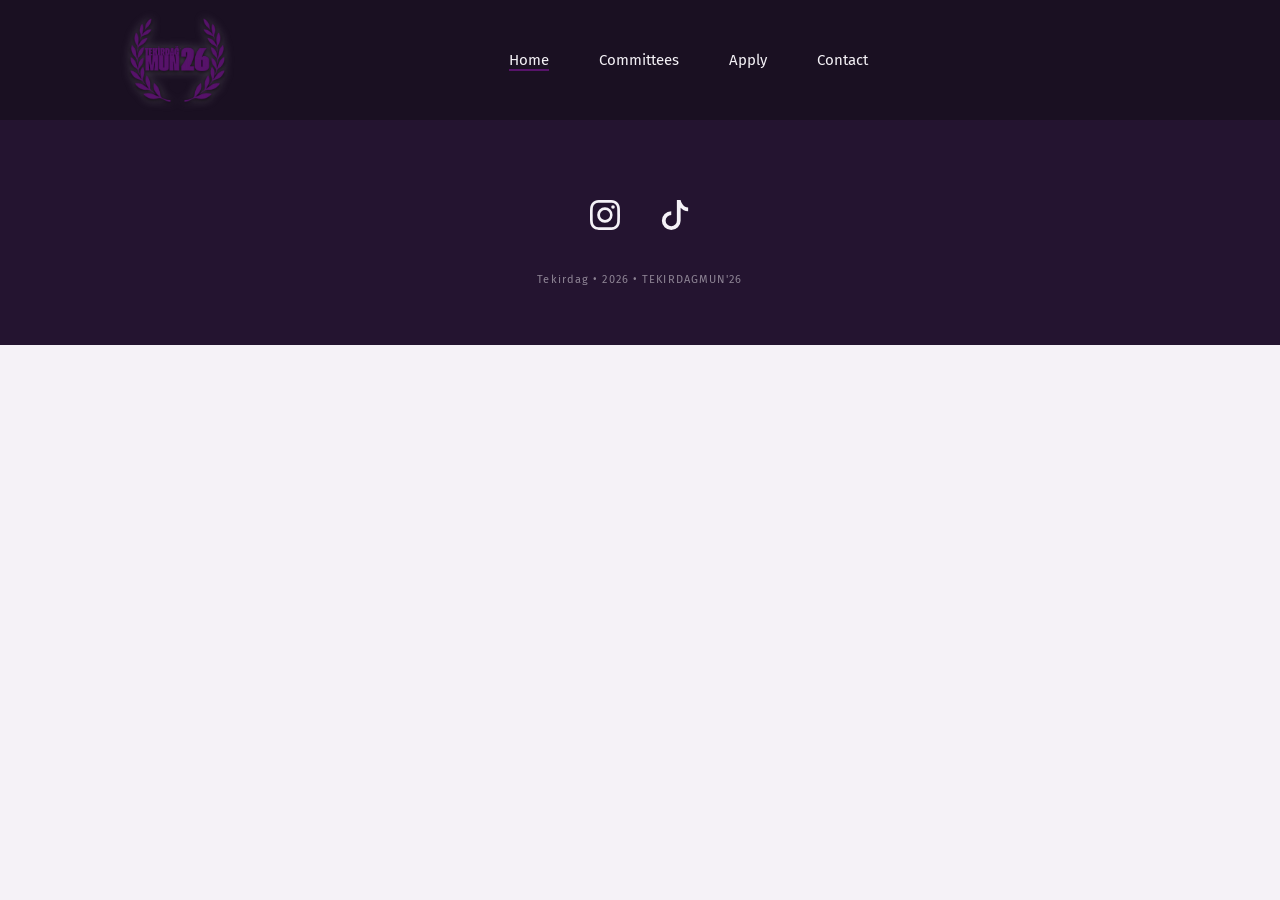
==== accommodation.html @ 0ed14a00 "accommodation.html eklendi" ====
<!DOCTYPE html>
<html lang="en">
<head>
    <meta charset="UTF-8">
    <meta name="viewport" content="width=device-width, initial-scale=1.0">
    <title>TEKIRDAGMUN'26 | Accommodation</title>
    <link rel="stylesheet" href="style/style.css">
    <link rel="icon" href="img/tekirdagmun26_logo.png" type="image/x-icon">
</head>
<body>
        <!-- Overlay Start -->
     <div class="overlay" id="overlay">

    <div class="overlay-box">

        <button class="close-btn" id="closeOverlay">
            ✕
        </button>

        <h2>İletişim Bilgileri</h2>

        <div class="info">

            <div class="info-item">
                Secretary General- Mehmet Emre Battal <br>
                📞 +90 501 342 05 <div style="display: none;">x</div> 99
            </div>

            <div class="info-item">
                Director General- Elif Naz Sarı <br>
                📞 +90 545 835 46 <div style="display: none;">x</div> 45
            </div>

            <div class="info-item">
                Head of PR Maya- Ela Celebci <br>
                📞 +90 541 474 72 <div style="display: none;">x</div> 34
            </div>

            <div class="info-item">
                ✉️ tekmodelunitednations@gmail.com
            </div>

        </div>
        <iframe class="map" src="https://www.google.com/maps/embed?pb=!1m18!1m12!1m3!1d3011.4506763191375!2d27.581520075513133!3d40.99350802033507!2m3!1f0!2f0!3f0!3m2!1i1024!2i768!4f13.1!3m3!1m2!1s0x14b4f4fdb97d93a9%3A0x7f4ceb44179aabd!2sTekirda%C4%9F%20Nam%C4%B1k%20Kemal%20%C3%9Cniversitesi!5e0!3m2!1str!2str!4v1779542387247!5m2!1str!2str"  style="border:0;" allowfullscreen="" loading="lazy" referrerpolicy="no-referrer-when-downgrade"></iframe>
    </div>

</div>
    <!-- Overlay End -->
     <!-- Header Start -->
     <header>
         <div class="logo">
             <a href="index.html">
                 <img src="img/tekirdagmun26_logo.png" alt="tekirdagmun_logo" class="tekirdagmun_logo">
                </a>
            </div>
            <nav class="navbar" id="navbar">
                <ul class="navbar_list">
                    <li class="navbar_list_li active"><a href="index.html">Home</a></li>
                    <li class="navbar_list_li"><a href="committees.html">Committees</a></li>
                    <li class="navbar_list_li"><a href="apply.html">Apply</a></li>
                    <li class="navbar_list_li"  id="openOverlay">Contact</li>
                </ul>
            </nav>
            <div class="buttons">
                <button id="menu_btn">
                    <i class="bi bi-list" >
                        <svg xmlns="http://www.w3.org/2000/svg" width="16" height="16" fill="currentColor" class="bi bi-list" viewBox="0 0 16 16">
                            <path fill-rule="evenodd" d="M2.5 12a.5.5 0 0 1 .5-.5h10a.5.5 0 0 1 0 1H3a.5.5 0 0 1-.5-.5m0-4a.5.5 0 0 1 .5-.5h10a.5.5 0 0 1 0 1H3a.5.5 0 0 1-.5-.5m0-4a.5.5 0 0 1 .5-.5h10a.5.5 0 0 1 0 1H3a.5.5 0 0 1-.5-.5"/>
                        </svg>               
                    </i>
                </button>
            </div>
        </header>
        <!-- Header End -->
        <!-- Footer Start -->
    <footer class="footer_section">
        <div class="footer_big_container">
            <div class="social_media_container">
                <ul class="footer_list">
                <li class="footer_list_instagram">
                    <a href="https://www.instagram.com/tekmun26/">
                        <i>
                            <svg xmlns="http://www.w3.org/2000/svg" fill="currentColor" class="bi bi-instagram"
                                viewBox="0 0 16 16">
                                <path
                                    d="M8 0C5.829 0 5.556.01 4.703.048 3.85.088 3.269.222 2.76.42a3.9 3.9 0 0 0-1.417.923A3.9 3.9 0 0 0 .42 2.76C.222 3.268.087 3.85.048 4.7.01 5.555 0 5.827 0 8.001c0 2.172.01 2.444.048 3.297.04.852.174 1.433.372 1.942.205.526.478.972.923 1.417.444.445.89.719 1.416.923.51.198 1.09.333 1.942.372C5.555 15.99 5.827 16 8 16s2.444-.01 3.298-.048c.851-.04 1.434-.174 1.943-.372a3.9 3.9 0 0 0 1.416-.923c.445-.445.718-.891.923-1.417.197-.509.332-1.09.372-1.942C15.99 10.445 16 10.173 16 8s-.01-2.445-.048-3.299c-.04-.851-.175-1.433-.372-1.941a3.9 3.9 0 0 0-.923-1.417A3.9 3.9 0 0 0 13.24.42c-.51-.198-1.092-.333-1.943-.372C10.443.01 10.172 0 7.998 0zm-.717 1.442h.718c2.136 0 2.389.007 3.232.046.78.035 1.204.166 1.486.275.373.145.64.319.92.599s.453.546.598.92c.11.281.24.705.275 1.485.039.843.047 1.096.047 3.231s-.008 2.389-.047 3.232c-.035.78-.166 1.203-.275 1.485a2.5 2.5 0 0 1-.599.919c-.28.28-.546.453-.92.598-.28.11-.704.24-1.485.276-.843.038-1.096.047-3.232.047s-2.39-.009-3.233-.047c-.78-.036-1.203-.166-1.485-.276a2.5 2.5 0 0 1-.92-.598 2.5 2.5 0 0 1-.6-.92c-.109-.281-.24-.705-.275-1.485-.038-.843-.046-1.096-.046-3.233s.008-2.388.046-3.231c.036-.78.166-1.204.276-1.486.145-.373.319-.64.599-.92s.546-.453.92-.598c.282-.11.705-.24 1.485-.276.738-.034 1.024-.044 2.515-.045zm4.988 1.328a.96.96 0 1 0 0 1.92.96.96 0 0 0 0-1.92m-4.27 1.122a4.109 4.109 0 1 0 0 8.217 4.109 4.109 0 0 0 0-8.217m0 1.441a2.667 2.667 0 1 1 0 5.334 2.667 2.667 0 0 1 0-5.334" />
                            </svg>
                        </i>
                    </a>
                </li>
                <li class="footer_list_tiktok">
                    <a href="https://www.tiktok.com/@tekmun26">
                        <i>
                            <svg xmlns="http://www.w3.org/2000/svg" fill="currentColor" class="bi bi-tiktok"
                                viewBox="0 0 16 16">
                                <path
                                    d="M9 0h1.98c.144.715.54 1.617 1.235 2.512C12.895 3.389 13.797 4 15 4v2c-1.753 0-3.07-.814-4-1.829V11a5 5 0 1 1-5-5v2a3 3 0 1 0 3 3z" />
                            </svg>
                        </i>
                    </a>
                </li>
            </ul>
            </div>
            <div class="footer_text">
                <p class="meta_strip">Tekirdag • 2026 • TEKIRDAGMUN'26</p>
            </div>
        </div>
    </footer>
    <!-- Footer End -->
    <script src="js/scroll.js"></script>
    <script src="js/navbar.js"></script>
    <script src="js/home_overlay.js"></script>
</body>
</html>
---- style/style.css ----
@import url("https://fonts.googleapis.com/css2?family=Fira+Sans:ital,wght@0,100;0,200;0,300;0,400;0,500;0,600;0,700;0,800;0,900;1,100;1,200;1,300;1,400;1,500;1,600;1,700;1,800;1,900&display=swap");

:root {
  --main-color: #57136a;

  /* Yazı renkleri */
  --text-primary: #f5f2f7; /* ana yazı (açık beyaz-mor kırık ton) */
  --text-secondary: #c9b3d3; /* ikincil yazılar */
  --text-muted: #8c6a9b; /* disabled / açıklamalar */

  /* Arka planlar */
  --bg-primary: #0e0a12; /* ana dark arka plan */
  --bg-secondary: #1a1022; /* kartlar / section */
  --bg-tertiary: #241430; /* hover / highlight alanlar */

  /* Border / detay */
  --border-color: #3a1a45;

  /* Accent türevleri */
  --accent-light: #7a2d94;
  --accent-dark: #3b0d47;
}

* {
  margin: 0;
  padding: 0;
  box-sizing: border-box;
  outline: none;
  border: none;
  text-decoration: none;
  transition: 0.2s ease;
  font-family: "Fira Sans", sans-serif;
}

/* BASE CODE START */

html {
  font-size: 62.5%;
  overflow-x: hidden;
  scroll-padding-top: 9rem;
  scroll-behavior: smooth;
}
html::-webkit-scrollbar {
  width: 0.8rem;
  height: auto;
  background-color: var(--text-secondary);
}

html::-webkit-scrollbar-track {
  background-color: transparent;
}

html::-webkit-scrollbar-thumb {
  border-radius: 3rem;
  background-color: var(--bg-tertiary);
}

body {
  background-color: var(--text-primary);
  color: var(--border-color);
  overflow-x: hidden;
}

a {
  color: var(--text-primary);
  text-decoration: none;
}

section {
  padding: 3.5rem 7%;
}

/* BASE CODE END */
/* Scroll Animation Start */
.hidden {
  opacity: 0;

  transform: translateY(100px);

  transition:
    opacity 1s ease,
    transform 1s ease;
}

.show {
  opacity: 1;

  transform: translateY(0);
}
/* Scroll Animation End */
/* Header Code Start*/

header .logo:hover .tekirdagmun_logo {
  opacity: 0.9;
}

header {
  background-color: #1A1022;
  width: 100vw;
  height: 12rem;
  display: flex;
  align-items: center;
  justify-content: space-around;
  position: static;
  z-index: 1000;
}
header .logo a {
  display: flex;
  align-items: center;
  gap: 1rem;
  text-decoration: none;
  filter: drop-shadow(0 1px 2px rgba(0, 0, 0, 0.9))
    drop-shadow(0 0 4px rgba(245, 242, 247, 0.25));
}

header .logo .tekirdagmun_logo {
  height: 9rem;
  display: block;
  filter: drop-shadow();
}

header .navbar ul li {
  list-style: none;
  font-size: 1.5rem;
  margin: 4rem 2.5rem 4rem 2.5rem;
}

header .navbar ul {
  display: flex;
  align-items: center;
  justify-content: center;
}

header .navbar .navbar_list_li {
  position: relative;
  color: var(--text-primary);
  display: inline-block;
  cursor: pointer;
}

header .navbar .navbar_list_li::after {
  content: "";
  position: absolute;
  left: 0;
  bottom: -2px;
  width: 100%;
  height: 2px;
  background: var(--main-color);

  transform: scaleX(0);
  transform-origin: left;
  transition: transform 0.3s ease;
}
header .navbar .navbar_list_li:hover::after,
header .navbar .navbar_list_li.active::after {
  transform: scaleX(1);
}

header .buttons button {
  z-index: 101;
  color: var(--bg-color);
  cursor: pointer;
  font-size: 2.5rem;
  margin: auto;
  background-color: transparent;
  display: none;
}
/* Home Section Start */
.home_section {
  position: relative;
  overflow: hidden;
  min-height: calc(100vh - 11.4rem);
  display: flex;
  flex-direction: column;
  align-items: center;
  justify-content: center;
  z-index: 0;
}
.home_section::before {
  content: "";
  position: absolute;
  inset: 0;

  background-image: url(/img/wp13653536-dune-movie-4k-wallpapers.jpg);
  background-size: cover;
  background-position: top;
  background-repeat: no-repeat;

  filter:
    brightness(0.95)
    contrast(1.2)
    saturate(0.8)
    blur(1px);

  transform: scale(1.03);

  z-index: -2;
}

.home_section::after {
  content: "";
  position: absolute;
  inset: 0;

  background:
    linear-gradient(
      to bottom,
      rgba(14, 10, 18, 0.4),
      rgba(14, 10, 18, 0.85)
    );

  z-index: -1;
}
.home_section .home_big_container .home_logo_container {
  display: flex;
  align-items: center;
  justify-content: center;
}
.home_section .home_big_container .home_logo_container img {
  height: 25rem;
}
.home_section .home_big_container .home_head_container {
  text-align: center;
  font-size: 2rem;
  color: var(--text-muted);
  opacity: 0.6;
}
.home_section .home_big_container .home_apply_container {
  display: flex;
  color: var(--text-muted);
  margin-top: 1rem;
  justify-content: center;
  align-items: center;
}
.home_section .home_big_container .home_apply_container button {
  padding: 1rem;
  cursor: pointer;
  text-shadow: 2px 2px 2px var(--bg-secondary);
  box-shadow: 2px 2px 2px var(--bg-secondary);
  font-size: 2.5rem;
  border-radius: 0.5rem;
}
.home_section .home_big_container .home_apply_container button:hover {
  text-shadow: none;
  box-shadow: none;
}

/* Home Section End */
/* Countdown Start */
.countdown {
  display: flex;
  gap: 2rem;
  justify-content: center;
  margin-top: 2rem;
}

.unit {
  text-align: center;
}

.label {
  color: var(--text-primary);
  font-size: 1.2rem;
  opacity: 0.9;
  margin-bottom: 0.8rem;
}

.box {
  width: 9rem;
  height: 11rem;
  position: relative;

  display: flex;
  align-items: center;
  justify-content: center;

  font-size: 4.2rem;
  font-family: monospace;
  color: #e6e6e6;

  background: var(--bg-tertiary);
  border-radius: 0.8rem;

  box-shadow:
    0 0 10px rgba(120, 200, 255, 0.12),
    0 0 25px rgba(120, 200, 255, 0.06);
}

.box::before {
  content: "";
  position: absolute;
  top: 0;
  left: 0;

  width: 2.5rem;
  height: 2.5rem;

  border-top: 0.2rem solid var(--text-muted);
  border-left: 0.2rem solid var(--text-muted);

  filter: drop-shadow(0 0 4px var(--accent-light));
}

.box::after {
  content: "";
  position: absolute;
  bottom: 0;
  right: 0;

  width: 2.5rem;
  height: 2.5rem;

  border-bottom: 0.2rem solid var(--text-muted);
  border-right: 0.2rem solid var(--text-muted);

  filter: drop-shadow(0 0 4px var(--accent-light));
}

.box:hover {
  box-shadow:
    0 0 15px rgba(120, 200, 255, 0.25),
    0 0 40px rgba(120, 200, 255, 0.15),
    inset 0 0 10px rgba(255, 255, 255, 0.05);
}

.num {
  position: absolute;
  width: 100%;
  text-align: center;
}

.num.out {
  animation: outAnim 0.35s forwards;
}

.num.in {
  animation: inAnim 0.35s forwards;
}

@keyframes outAnim {
  0% {
    transform: translateY(0);
    opacity: 1;
  }
  100% {
    transform: translateY(40px);
    opacity: 0;
  }
}

@keyframes inAnim {
  0% {
    transform: translateY(-40px);
    opacity: 0;
  }
  100% {
    transform: translateY(0);
    opacity: 1;
  }
}
/* Countdown End */
/* Letter Start */
/* Scroll / parchment sheet */
.letter_big_container {
  color: var(--text-primary);
  min-height: 100vh;
  z-index: 2;
  display: flex;
  flex-direction: column;
  align-items: center;
  justify-content: center;
}
/* .letter_big_container{
    display: flex;
        flex-direction: column;
    align-items: center;
    justify-content: center;
} */

/* Scroll / letter container */
.scroll {
  width: 100%;
  max-width: 50%;
  margin: 2rem;
  padding: 2.8rem 2rem;

  background: linear-gradient(145deg, var(--bg-secondary), var(--bg-tertiary));

  border: 0.1rempx solid var(--border-color);
  box-shadow: 0 1rem 4rem rgba(0, 0, 0, 0.6);
  position: relative;

  color: var(--text-primary);
}

/* subtle aging texture */
.scroll::before {
  content: "";
  position: absolute;
  inset: 0;
  background: radial-gradient(
    circle at 30% 20%,
    rgba(122, 45, 148, 0.15),
    transparent 60%
  );
  opacity: 0.4;
  pointer-events: none;
}

/* Seal */
.seal {
  text-align: center;
  font-size: 3.2rem;
  margin-bottom: 1rem;
  color: var(--main-color);
  text-shadow: 0 0 1rem rgba(122, 45, 148, 0.4);
}

/* Header */
.letter_header {
  text-align: center;
  margin-bottom: 2rem;
}

.realm {
  font-size: 1rem;
  letter-spacing: 0.25em;
  opacity: 0.7;
  color: var(--text-muted);
}

h1 {
  font-size: 1.8rem;
  margin: 0.6rem 0;
  letter-spacing: 0.08em;
  text-transform: uppercase;
  color: var(--text-primary);
}

.date {
  font-size: 1.1rem;
  opacity: 0.7;
  color: var(--text-secondary);
}

/* Body text */
.letter_body p {
  font-size: 1.4rem;
  line-height: 1.7;
  margin-bottom: 1.4rem;
  text-align: justify;

  color: var(--text-primary);
}

/* First letter drop */
/* .letter_body p:first-letter {
  font-size: 2.8rem;
  font-weight: bold;
  color: var(--accent-light);
} */

/* Footer signature */
.letter_footer {
  margin-top: 2rem;
  text-align: right;
  font-style: italic;
  font-size: 1.3rem;

  color: var(--text-secondary);
}
/* Letter End */
/* Footer Start */
.footer_section {
  position: static;
  color: var(--text-primary);
  background-color: var(--bg-tertiary);
  min-height: 25vh;
  z-index: 2;
  display: flex;
  align-items: center;
  justify-content: center;
}
.footer_section .footer_big_container {
  display: flex;
  align-items: center;
  flex-direction: column;
  justify-content: center;
}
footer .footer_list {
  padding: 3rem 3rem;
  list-style-type: none;
  display: flex;
  align-items: center;
  justify-content: center;
}

footer .footer_list .footer_list_instagram svg {
  cursor: pointer;
  color: var(--text-color);
  width: 3rem;
  margin: 0 2rem;
}

footer .footer_list .footer_list_tiktok svg {
  cursor: pointer;
  color: var(--text-color);
  width: 3rem;
  margin: 0 2rem;
}

footer .footer_list .footer_list_instagram svg:hover,
footer .footer_list .footer_list_tiktok svg:hover {
  opacity: 0.7;
}
.footer_big_container .footer_text .meta_strip {
  text-align: center;
  font-size: 1.1rem;
  opacity: 0.5;
  letter-spacing: 0.1em;
  padding: 1rem 0;
}
/* Foote End */

/* Overlay Start */
/* OVERLAY */

.overlay {
  position: fixed;
  inset: 0;
  z-index: 1000000000000000;
  background: rgba(0, 0, 0, 0.25);
  backdrop-filter: blur(8px);

  display: flex;
  justify-content: center;
  align-items: center;

  opacity: 0;
  visibility: hidden;

  transition: 0.35s;
}

/* ACTIVE */

.overlay.active {
  opacity: 1;
  visibility: visible;
}

/* BOX */

.overlay-box {
  width: 90%;
  max-width: 70rem;

  background: rgba(255, 255, 255, 0.92);

  border-radius: 2.4rem;

  padding: 3rem;

  position: relative;

  box-shadow: 0 1rem 4rem rgba(0, 0, 0, 0.2);

  animation: popup 0.35s ease;
}

@keyframes popup {
  from {
    transform: scale(0.8);
    opacity: 0;
  }

  to {
    transform: scale(1);
    opacity: 1;
  }
}

/* CLOSE */

.close-btn {
  position: absolute;
  top: 1.8rem;
  right: 1.8rem;

  width: 3.8rem;
  height: 3.8rem;

  border: none;
  border-radius: 50%;

  background: #57136a;
  color: white;

  font-size: 1.8rem;
  cursor: pointer;

  transition: 0.3s;
}

.close-btn:hover {
  transform: rotate(90deg) scale(1.1);
}

/* CONTENT */

.overlay-box h2 {
  color: #57136a;
  margin-bottom: 2rem;
}

.info {
  display: flex;
  flex-direction: column;
  gap: 1.4rem;

  margin-bottom: 2.4rem;
}

.info-item {
  padding: 1.4rem;
  background: #f3f3f3;
  border-radius: 1.4rem;

  color: #333;
  font-size: 1.5rem;
}

/* MAP */

.map {
  width: 100%;
  height: 30rem;

  border: none;
  border-radius: 1.8rem;
}
/* Overlay End */
/* Apply Start */

.apply_section {
  min-height: calc(100vh - 11.4rem);
  display: flex;
  flex-direction: column;
  align-items: center;
  justify-content: center;
  z-index: 2;
}
.apply_section .apply_big_container .apply_first_list .apply_first_list_eleman{
  display: flex;
  align-items: center;
  justify-content: center;
}
.apply_section .apply_big_container .apply_first_list {
   list-style: none;
  display: flex;
  justify-content: center;
  align-items: stretch;
  gap: 10rem;

}

.apply_card {
  width: 32rem;
  height: 50rem;
  padding: 2.4rem;
  background: linear-gradient(145deg, #1a1022, #0e0a12);
  border: 1px solid #3a1a45;
  border-radius: 18px;
  color: #f5f2f7;
  font-family: Arial;
  display: flex;
  flex-direction: column;
  align-items: center;
  justify-content: center;
}

.apply_card .card_content .card_title {
  font-size: 3rem;
  text-align: center;
}
.apply_card .card_content .card_desc {
  font-size: 1.8rem;
  text-align: center;
}
.card_desc {
  color: #c9b3d3;
}

/* SEAL BUTTON */
.seal_button {
  margin-top: 1.8rem;
  display: flex;
  flex-direction: column;
  align-items: center;
  justify-content: center;

  height: 7rem;
  border-radius: 1.2rem;

  border: 0.1rem solid #7a2d94;
  color: #f5f2f7;
  text-decoration: none;

  position: relative;
  overflow: hidden;

  background: radial-gradient(
    circle,
    rgba(122, 45, 148, 0.25),
    rgba(10, 5, 15, 0.8)
  );

  cursor: pointer;
}

/* SEAL LAYER */
.seal_button::before {
  content: "";
  position: absolute;
  inset: 0;
  background: rgba(122, 45, 148, 0.35);
  backdrop-filter: blur(15px);
  transition: 0.6s ease;
}

/* DEFAULT SEALED */
.seal_button.sealed::before {
  opacity: 1;
}

/* OPEN STATE */
.seal_button.unsealed::before {
  animation: sealBreak 0.8s ease forwards;
}

@keyframes sealBreak {
  0% {
    opacity: 1;
    transform: scale(1);
  }
  40% {
    transform: scale(1.2) rotate(6deg);
  }
  100% {
    opacity: 0;
    transform: scale(1.6) rotate(20deg);
  }
}

.seal_icon {
  font-size: 1.6rem;
  z-index: 2;
}
/* Apply End */

/* Committees Start */
/* ── SECTION ── */
.committees_section {
  min-height: calc(100vh - 11.4rem);
  display: flex;
  flex-direction: column;
  align-items: center;
  justify-content: center;
  z-index: 2;
  background:
    radial-gradient(circle at top, rgba(122,45,148,0.08), transparent 40%),
    radial-gradient(circle at bottom, rgba(59,13,71,0.05), transparent 60%),
    #F5F2F7;
}
/* Header */
.committee_header{
  text-align:center;
  padding:6rem;
  position:relative;
}

.committee_header h1{
  letter-spacing:8px;
    color: var(--bg-primary);
  font-size:48px;
}

/* Section */
.committee{
    background: transparent;
  display:flex;
  align-items:stretch;
  justify-content:center;
/*   padding:80px 8vw; */
  gap:60px;
  opacity:0;
  transform:translateY(40px);
  transition:all 1s ease;
    border-bottom: 1px solid rgba(58,26,69,0.08);
  padding-bottom: 100px;
}

.committee.show{
  opacity:1;
  transform:translateY(0);
}

/* Alternating layout */
.committee:nth-of-type(even){
  flex-direction: row-reverse;
}

/* Image */
.image{
  flex:1;
  min-height:380px;
  min-width: 500px;
  border-radius:18px;
  background-size:contain;
  background-position:center;
  position:relative;
  overflow:hidden;
  border:1px solid var(--border);
}

.image::after{
  content:"";
  position:absolute;
  inset:0;
  background: linear-gradient(
    180deg,
    rgba(245,242,247,0.05),
    rgba(245,242,247,0.55)
  );
}

/* Text block */
.content{
  flex:1;
  display:flex;
  flex-direction:column;
  justify-content:center;
  gap:16px;
}

.number{
  letter-spacing: 6px;
  font-size: 11px;
  color:var(--text-muted);
}

.title{
  font-size: 42px;
  letter-spacing: 6px;
  text-transform: uppercase;
}

.desc{
  color:var(--text-secondary);
  line-height:1.6;
  max-width:420px;
}

/* Buttons */
.actions{
  display:flex;
  gap:14px;
  margin-top:10px;
}

.btn{
  padding:10px 18px;
  color: var(--accent-dark);
  border: 1px solid rgba(122,45,148,0.25);
  background: rgba(122,45,148,0.05);
  letter-spacing:2px;
  font-size:12px;
  cursor:pointer;
  transition:0.4s ease;
}
.committee.hidden{
  opacity: 0;
  transform: translateY(80px) scale(0.98);
  filter: blur(6px);
}

.committee.show{
  opacity: 1;
  transform: translateY(0) scale(1);
  filter: blur(0);
}
.btn:hover{
    background: rgba(122,45,148,0.12);
  color: var(--main-color);
  box-shadow:0 0 18px rgba(122,45,148,0.25);
  transform:translateY(-2px);
}

/* Responsive */
@media(max-width:900px){
  .committee,
  .committee:nth-child(even){
    flex-direction:column;
  }



  .image{
    min-height:260px;
    min-width: 300px;
  }

  .committee_header h1{
    font-size:34px;
  }
}

@media (max-width: 1440px) {
  .apply_section .apply_big_container .apply_first_list {
    gap: 6rem;
  }
}

@media (max-width: 1200px) {
  html { font-size: 58%; }

  .scroll { max-width: 70%; }

  .home_section .home_big_container .home_logo_container img {
    height: 32rem;
  }

  .apply_section .apply_big_container .apply_first_list {
    gap: 4rem;
  }

  .apply_card {
    width: 28rem;
  }
}

/* Laptop dar / büyük tablet: 993–1024px arası boşluğu kapat */
@media (max-width: 1024px) {
  html { font-size: 56%; }

  .apply_section .apply_big_container .apply_first_list {
    gap: 3rem;
    flex-direction: column;
  }

  .apply_card {
    width: 28rem;
    height: 45rem;
  }
}

/* Tablet / hamburger geçişi */
@media (max-width: 992px) {
  html { font-size: 55%; }

  section { padding: 3rem 4%; }

  header {
    position: sticky;
    justify-content: space-around;
    top: 0;
    left: 0;
  }

  header .buttons button {
    display: flex;
    align-items: center;
    justify-content: center;
    background: transparent;
    color: var(--text-primary);
    font-size: 3rem;
    cursor: pointer;
  }

  header .buttons button svg {
    width: 3.5rem;
    height: 3.5rem;
  }

  header .navbar {
    position: absolute;
    top: 100%;
    right: 20%;
    width: 28rem;
    background: var(--bg-secondary);
    border: 0.1rem solid var(--border-color);
    border-radius: 1.6rem;
    overflow: hidden;
    opacity: 0;
    visibility: hidden;
    transform: translateY(-10px);
    transition: 0.3s ease;
  }

  header .navbar.active {
    opacity: 1;
    visibility: visible;
    transform: translateY(0);
  }

  header .navbar .navbar_list {
    flex-direction: column;
    align-items: flex-start;
  }

  header .navbar .navbar_list li {
    width: 100%;
    margin: 0;
  }

  header .navbar .navbar_list .navbar_list_li {
    display: block;
    width: 100%;
    padding: 1.6rem 2rem;
    border-bottom: 0.1rem solid rgba(255, 255, 255, 0.05);
  }

  header .navbar .navbar_list .navbar_list_li a {
    display: block;
    width: 100%;
  }

  .home_section {
    padding-top: 5rem;
    padding-bottom: 5rem;
    background-position: center;
  }

  .home_section .home_big_container .home_logo_container img {
    height: 35rem;
  }

  .home_section .home_big_container .home_head_container {
    font-size: 1.7rem;
  }

  .countdown { flex-wrap: wrap; gap: 1.5rem; }

  .box { width: 8rem; height: 10rem; font-size: 3.5rem; }

  .scroll { max-width: 90%; padding: 2.4rem 1.8rem; }

  .letter_body p { font-size: 1.5rem; }

  /* Apply kartları tablet ortası: 2'li grid'e geç */
  .apply_section .apply_big_container .apply_first_list {
    gap: 3rem;
    flex-wrap: wrap;
    justify-content: center;
  }

  .apply_card {
    width: calc(50% - 1.5rem);
    min-width: 25rem;
    height: auto;
    min-height: 40rem;
  }

  footer .footer_list { flex-wrap: wrap; gap: 1rem; }
}

@media (max-width: 768px) {
  html { font-size: 52%; }

  header { height: 10rem; }
  header .logo .tekirdagmun_logo { height: 7rem; }

  .home_section .home_big_container .home_logo_container img { height: 30rem; }

  .home_section .home_big_container .home_head_container {
    font-size: 1.5rem;
    padding: 0 1rem;
  }

  .home_section .apply_container button {
    width: 100%;
    font-size: 2rem;
  }

  .countdown { gap: 1rem; }
  .box { width: 7rem; height: 8.5rem; font-size: 3rem; }
  .label { font-size: 1rem; }

  .seal { font-size: 2.5rem; }
  h1 { font-size: 1.6rem; }
  .realm, .date { font-size: 1rem; }
  .letter_body p { font-size: 1.35rem; line-height: 1.8; }

  .overlay-box { width: 92%; padding: 2.2rem; }
  .map { height: 24rem; }

  /* Apply: tekil kolon */
  .apply_section { align-items: center; padding: 2rem 1rem; }

  .apply_section .apply_big_container .apply_first_list {
    flex-direction: column;
    gap: 3rem;
    align-items: center;
  }

  .apply_card {
    width: 90%;
    max-width: 36rem;
    height: auto;
    padding: 2rem;
    min-height: unset;
  }

  .apply_card .card_content .card_title { font-size: 2.4rem; }
  .apply_card .card_content .card_desc { font-size: 1.4rem; }

  .seal_button { width: 100%; height: 6rem; }
}

@media (max-width: 576px) {
  html { font-size: 50%; }
  section { padding: 2.5rem 3%; }
  header { height: 9rem; }
  header .logo .tekirdagmun_logo { height: 6rem; }

  header .navbar { width: 100%; right: 0; border-radius: 0; }

  .home_section .home_big_container .home_logo_container img { height: 25rem; }
  .home_section .home_big_container .home_head_container { font-size: 1.3rem; }

  .home_section .home_big_container .home_apply_container { width: 100%; }
  .home_section .home_big_container .home_apply_container button {
    width: 100%;
    padding: 1.2rem;
    font-size: 1.8rem;
  }

  .countdown { flex-wrap: nowrap; }
  .unit { width: 100%; }
  .box { margin: auto; }

  .scroll { max-width: 100%; margin: 1rem 0; border-radius: 1.4rem; }
  .letter_body p { text-align: left; }

  .footer_section { padding: 3rem 1rem; }
  .footer_big_container .footer_text .meta_strip { font-size: 1rem; }

  .overlay-box { padding: 2rem 1.6rem; border-radius: 1.8rem; }
  .info-item { font-size: 1.3rem; }
  .map { height: 20rem; }
}

@media (max-width: 480px) {
  .apply_card { width: 95%; border-radius: 14px; }
  .apply_card .card_content .card_title { font-size: 2rem; }
  .apply_card .card_content .card_desc { font-size: 1.2rem; }
  .apply_section .apply_big_container .apply_first_list { gap: 2rem; }
  .seal_button { height: 5.5rem; }
  .seal_icon { font-size: 1.4rem; }
}

@media (max-width: 400px) {
  html { font-size: 47%; }
  .countdown { gap: 0.8rem; }
  .box { width: 6.5rem; height: 8rem; font-size: 2.7rem; }
  .home_section .home_big_container .home_logo_container img { height: 18rem; }
  .scroll { padding: 2rem 1.4rem; }
}
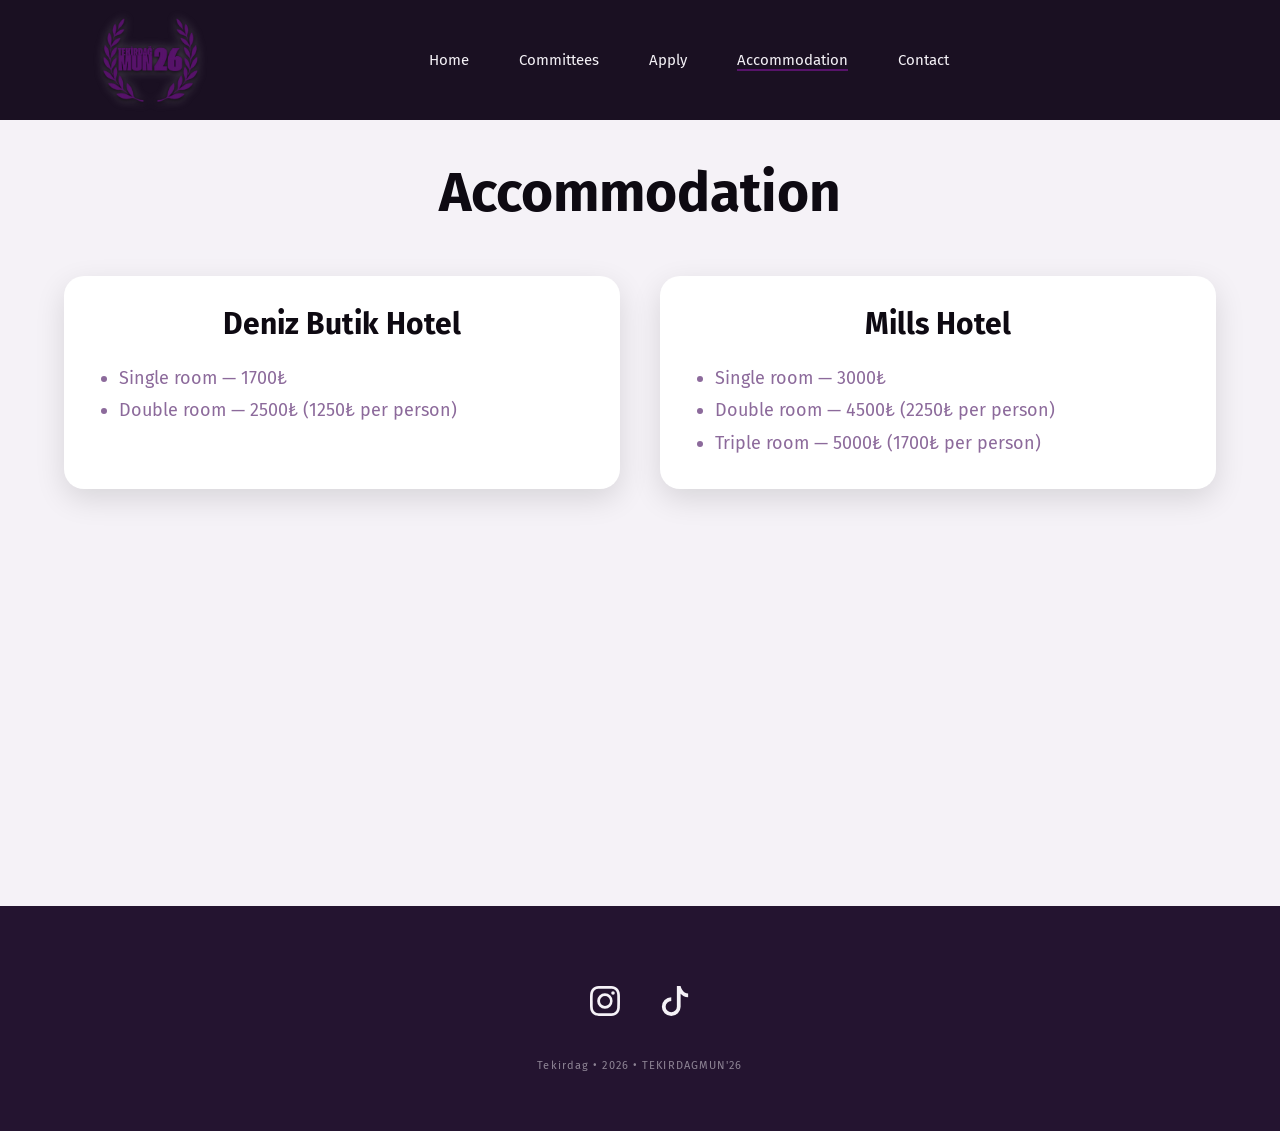
==== commit 974dfb92: "accommodation tamamlandı" ====
--- a/accommodation.html
+++ b/accommodation.html
@@ -55,9 +55,10 @@
             </div>
             <nav class="navbar" id="navbar">
                 <ul class="navbar_list">
-                    <li class="navbar_list_li active"><a href="index.html">Home</a></li>
+                    <li class="navbar_list_li"><a href="index.html">Home</a></li>
                     <li class="navbar_list_li"><a href="committees.html">Committees</a></li>
                     <li class="navbar_list_li"><a href="apply.html">Apply</a></li>
+                    <li class="navbar_list_li active"><a href="accommodation.html">Accommodation</a></li>
                     <li class="navbar_list_li"  id="openOverlay">Contact</li>
                 </ul>
             </nav>
@@ -72,6 +73,61 @@
             </div>
         </header>
         <!-- Header End -->
+<!-- Accommodation Start -->
+<section class="accommodation_container">
+
+    <h2 class="accommodation_head">Accommodation</h2>
+
+    <ul class="accommodation_list">
+
+        <li class="accommodation_list_eleman">
+
+            <h3 class="accommodation_alt_head">
+                Deniz Butik Hotel
+            </h3>
+
+            <ul class="accommodation_hotel_list">
+                <li class="accommodation_hotel_list_eleman">
+                    Single room — 1700₺
+                </li>
+
+                <li class="accommodation_hotel_list_eleman">
+                    Double room — 2500₺
+                    <span>(1250₺ per person)</span>
+                </li>
+            </ul>
+
+        </li>
+
+
+        <li class="accommodation_list_eleman">
+
+            <h3 class="accommodation_alt_head">
+                Mills Hotel
+            </h3>
+
+            <ul class="accommodation_hotel_list">
+                <li class="accommodation_hotel_list_eleman">
+                    Single room — 3000₺
+                </li>
+
+                <li class="accommodation_hotel_list_eleman">
+                    Double room — 4500₺
+                    <span>(2250₺ per person)</span>
+                </li>
+
+                <li class="accommodation_hotel_list_eleman">
+                    Triple room — 5000₺
+                    <span>(1700₺ per person)</span>
+                </li>
+            </ul>
+
+        </li>
+
+    </ul>
+
+</section>
+<!-- Accommodation End -->
         <!-- Footer Start -->
     <footer class="footer_section">
         <div class="footer_big_container">
--- a/style/style.css
+++ b/style/style.css
@@ -757,7 +757,248 @@
   z-index: 2;
 }
 /* Apply End */
-
+/* Accommodation Start */
+/* .accommodation_container{
+  position: relative;
+  overflow: hidden;
+  min-height: calc(100vh - 11.4rem);
+  display: flex;
+  flex-direction: column;
+  align-items: center;
+  justify-content: start;
+  z-index: 0;
+}
+.accommodation_container .accommodation_head{
+  color: var(--bg-primary);
+  font-size: 5.5rem;
+  text-align: center;
+}
+.accommodation_container .accommodation_list{
+  display: flex;
+  align-items: center;
+  justify-content: center;
+  gap: 20rem;
+  list-style: none;
+}
+
+.accommodation_container .accommodation_list .accommodation_list_eleman .accommodation_alt_head{
+  color: var(--bg-primary);
+  font-size: 3rem;
+}
+.accommodation_container .accommodation_list .accommodation_list_eleman .accommodation_hotel_list{
+  align-items: center;
+  justify-content: center;
+  list-style: disc;
+}
+.accommodation_container .accommodation_list .accommodation_list_eleman .accommodation_hotel_list .accommodation_hotel_list_eleman{
+  color: var(--text-muted);
+  font-size: 1.8rem;
+} */
+/* Accommodation Start */
+
+.accommodation_container {
+    position: relative;
+    overflow: hidden;
+    min-height: calc(100vh - 11.4rem);
+
+    display: flex;
+    flex-direction: column;
+    align-items: center;
+    justify-content: flex-start;
+
+    padding: 4rem 5%;
+    z-index: 0;
+}
+
+.accommodation_container .accommodation_head {
+    color: var(--bg-primary);
+    font-size: 5.5rem;
+    text-align: center;
+    margin-bottom: 5rem;
+}
+
+.accommodation_container .accommodation_list {
+    width: 100%;
+    max-width: 1200px;
+
+    display: grid;
+    grid-template-columns: repeat(2, minmax(0, 1fr));
+
+    gap: 4rem;
+
+    list-style: none;
+    padding: 0;
+    margin: 0;
+}
+
+
+/* Hotel Cards */
+
+.accommodation_container
+.accommodation_list
+.accommodation_list_eleman {
+
+    background: #fff;
+
+    padding: 3rem;
+
+    border-radius: 2rem;
+
+    box-shadow: 0 10px 30px rgba(0, 0, 0, 0.12);
+
+    transition:
+        transform 0.3s ease,
+        box-shadow 0.3s ease;
+}
+
+
+/* Hover */
+
+.accommodation_container
+.accommodation_list
+.accommodation_list_eleman:hover {
+
+    transform: translateY(-8px);
+
+    box-shadow: 0 15px 35px rgba(0, 0, 0, 0.18);
+}
+
+
+/* Hotel Name */
+
+.accommodation_container
+.accommodation_list
+.accommodation_list_eleman
+.accommodation_alt_head {
+
+    color: var(--bg-primary);
+
+    font-size: 3rem;
+
+    margin: 0 0 2rem 0;
+
+    text-align: center;
+}
+
+
+/* Room List */
+
+.accommodation_container
+.accommodation_list
+.accommodation_list_eleman
+.accommodation_hotel_list {
+
+    margin: 0;
+    padding-left: 2.5rem;
+
+    list-style: disc;
+}
+
+
+/* Room */
+
+.accommodation_container
+.accommodation_list
+.accommodation_list_eleman
+.accommodation_hotel_list
+.accommodation_hotel_list_eleman {
+
+    color: var(--text-muted);
+
+    font-size: 1.8rem;
+
+    line-height: 1.8;
+
+}
+
+
+/* Tablet */
+
+@media (max-width: 900px) {
+
+    .accommodation_container {
+        padding: 4rem 6%;
+    }
+
+    .accommodation_container .accommodation_head {
+        font-size: 4.5rem;
+        margin-bottom: 4rem;
+    }
+
+    .accommodation_container .accommodation_list {
+        grid-template-columns: 1fr;
+        max-width: 650px;
+        gap: 3rem;
+    }
+
+    .accommodation_container
+    .accommodation_list
+    .accommodation_list_eleman {
+
+        padding: 2.5rem;
+    }
+
+    .accommodation_container
+    .accommodation_list
+    .accommodation_list_eleman
+    .accommodation_alt_head {
+
+        font-size: 2.7rem;
+    }
+
+}
+
+
+/* Mobile */
+
+@media (max-width: 600px) {
+
+    .accommodation_container {
+        padding: 3rem 5%;
+    }
+
+    .accommodation_container .accommodation_head {
+        font-size: 3.5rem;
+        margin-bottom: 3rem;
+    }
+
+    .accommodation_container .accommodation_list {
+        gap: 2rem;
+    }
+
+    .accommodation_container
+    .accommodation_list
+    .accommodation_list_eleman {
+
+        padding: 2rem;
+
+        border-radius: 1.5rem;
+    }
+
+    .accommodation_container
+    .accommodation_list
+    .accommodation_list_eleman
+    .accommodation_alt_head {
+
+        font-size: 2.3rem;
+        margin-bottom: 1.5rem;
+    }
+
+    .accommodation_container
+    .accommodation_list
+    .accommodation_list_eleman
+    .accommodation_hotel_list
+    .accommodation_hotel_list_eleman {
+
+        font-size: 1.6rem;
+        line-height: 1.7;
+    }
+
+}
+
+
+/* Accommodation End */
+/* Accommodation End */
 /* Committees Start */
 /* ── SECTION ── */
 .committees_section {
